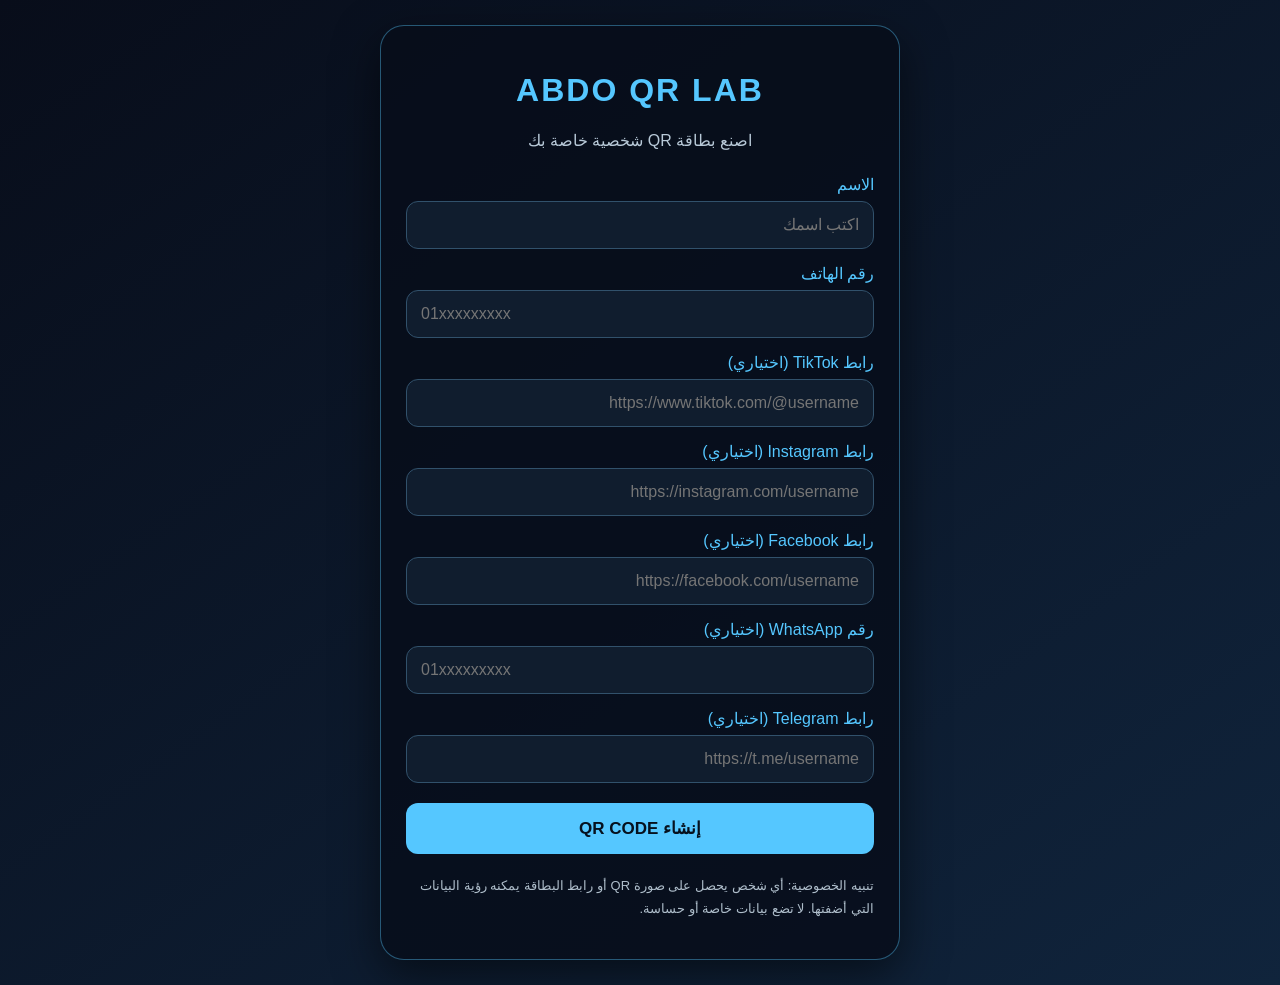
==== sections/apps/abdo-qr-lab/index.html @ d9669ed1 "Add ABDO QR LAB" ====
<!DOCTYPE html>
<html lang="ar" dir="rtl">
<head>
<meta charset="UTF-8">
<meta name="viewport" content="width=device-width, initial-scale=1.0">
<title>ABDO QR LAB</title>
<style>
*{box-sizing:border-box}
body{
 margin:0;padding:25px 15px;min-height:100vh;
 font-family:Arial,sans-serif;color:#fff;
 background:linear-gradient(145deg,#080d1a,#10243c);
}
.container{
 max-width:520px;margin:auto;padding:25px;
 background:rgba(8,13,26,.85);
 border:1px solid rgba(85,199,255,.4);
 border-radius:24px;box-shadow:0 15px 45px #0008;
}
h1{text-align:center;color:#55c7ff;letter-spacing:2px}
.subtitle{text-align:center;color:#b8c9d8;margin-bottom:25px}
label{display:block;margin:15px 0 7px;color:#55c7ff}
input{
 width:100%;padding:14px;border-radius:12px;
 border:1px solid #31516b;background:#101d2e;
 color:white;font-size:16px;outline:none;
}
input:focus{border-color:#55c7ff}
button{
 width:100%;padding:15px;margin-top:20px;
 border:0;border-radius:12px;background:#55c7ff;
 color:#06111e;font-weight:bold;font-size:17px;
}
#result{display:none;text-align:center;margin-top:25px}
#qr{background:white;padding:12px;border-radius:15px;max-width:100%}
.note{font-size:13px;line-height:1.8;color:#aebdca;margin-top:20px}
</style>
</head>
<body>
<div class="container">
<h1>ABDO QR LAB</h1>
<p class="subtitle">اصنع بطاقة QR شخصية خاصة بك</p>

<label>الاسم</label>
<input id="name" maxlength="35" placeholder="اكتب اسمك">

<label>رقم الهاتف</label>
<input id="phone" type="tel" maxlength="20" placeholder="01xxxxxxxxx">

<label>رابط TikTok (اختياري)</label>
<input id="tiktok" placeholder="https://www.tiktok.com/@username">

<label>رابط Instagram (اختياري)</label>
<input id="instagram" placeholder="https://instagram.com/username">

<label>رابط Facebook (اختياري)</label>
<input id="facebook" placeholder="https://facebook.com/username">

<label>رقم WhatsApp (اختياري)</label>
<input id="whatsapp" type="tel" maxlength="20" placeholder="01xxxxxxxxx">

<label>رابط Telegram (اختياري)</label>
<input id="telegram" placeholder="https://t.me/username">

<button onclick="generateQR()">إنشاء QR CODE</button>

<div id="result">
<h2 style="color:#55c7ff">تم إنشاء الكود بنجاح</h2>
<div id="qr"></div>
<button onclick="saveQR()">حفظ صورة QR</button>
<button onclick="copyLink()" style="background:#263d55;color:white">نسخ رابط البطاقة</button>
<p id="status" class="note"></p>
</div>

<p class="note">
تنبيه الخصوصية: أي شخص يحصل على صورة QR أو رابط البطاقة يمكنه رؤية البيانات التي أضفتها.
لا تضع بيانات خاصة أو حساسة.
</p>
</div>

<script src="qrcode.min.js"></script>
<script>
let profileLink="";

function validLink(value){
 if(!value.trim()) return "";
 try{
  const u=new URL(value);
  if(u.protocol==="https:" &&
  ["tiktok.com","www.tiktok.com","instagram.com","www.instagram.com",
   "facebook.com","www.facebook.com","m.facebook.com",
   "t.me","www.t.me"].includes(u.hostname)) return u.href;
 }catch(e){}
 return "";
}

function generateQR(){
 const name=document.getElementById("name").value.trim();
 const phone=document.getElementById("phone").value.trim();
 if(!name){alert("اكتب الاسم الأول");return;}
 if(!phone){alert("اكتب رقم الهاتف");return;}

 const data={
  n:name,p:phone,
  tt:validLink(document.getElementById("tiktok").value),
  ig:validLink(document.getElementById("instagram").value),
  fb:validLink(document.getElementById("facebook").value),
  wa:document.getElementById("whatsapp").value.replace(/\D/g,""),
  tg:validLink(document.getElementById("telegram").value)
 };

 const encoded=btoa(unescape(encodeURIComponent(JSON.stringify(data))))
  .replace(/\+/g,"-").replace(/\//g,"_").replace(/=+$/,"");

 profileLink=new URL("profile.html",location.href).href+"#"+encoded;

 const box=document.getElementById("qr");
 box.innerHTML="";
 document.getElementById("result").style.display="block";

 new QRCode(box,{
  text:profileLink,
  width:260,
  height:260,
  colorDark:"#000000",
  colorLight:"#ffffff",
  correctLevel:QRCode.CorrectLevel.M
 });

 document.getElementById("status").textContent=
  "امسح الكود بكاميرا هاتف لفتح البطاقة الشخصية.";
}

function saveQR(){
 const img=document.querySelector("#qr img");
 if(!img){alert("أنشئ QR الأول");return;}
 const a=document.createElement("a");
 a.download="ABDO-QR.png";
 a.href=img.src;
 a.click();
}

function copyLink(){
 if(!profileLink)return;
 navigator.clipboard.writeText(profileLink)
 .then(()=>alert("تم نسخ الرابط"))
 .catch(()=>alert("المتصفح لم يسمح بالنسخ. استخدم رابط البطاقة من شريط العنوان بعد إنشائها."));
}
</script>
</body>
</html>
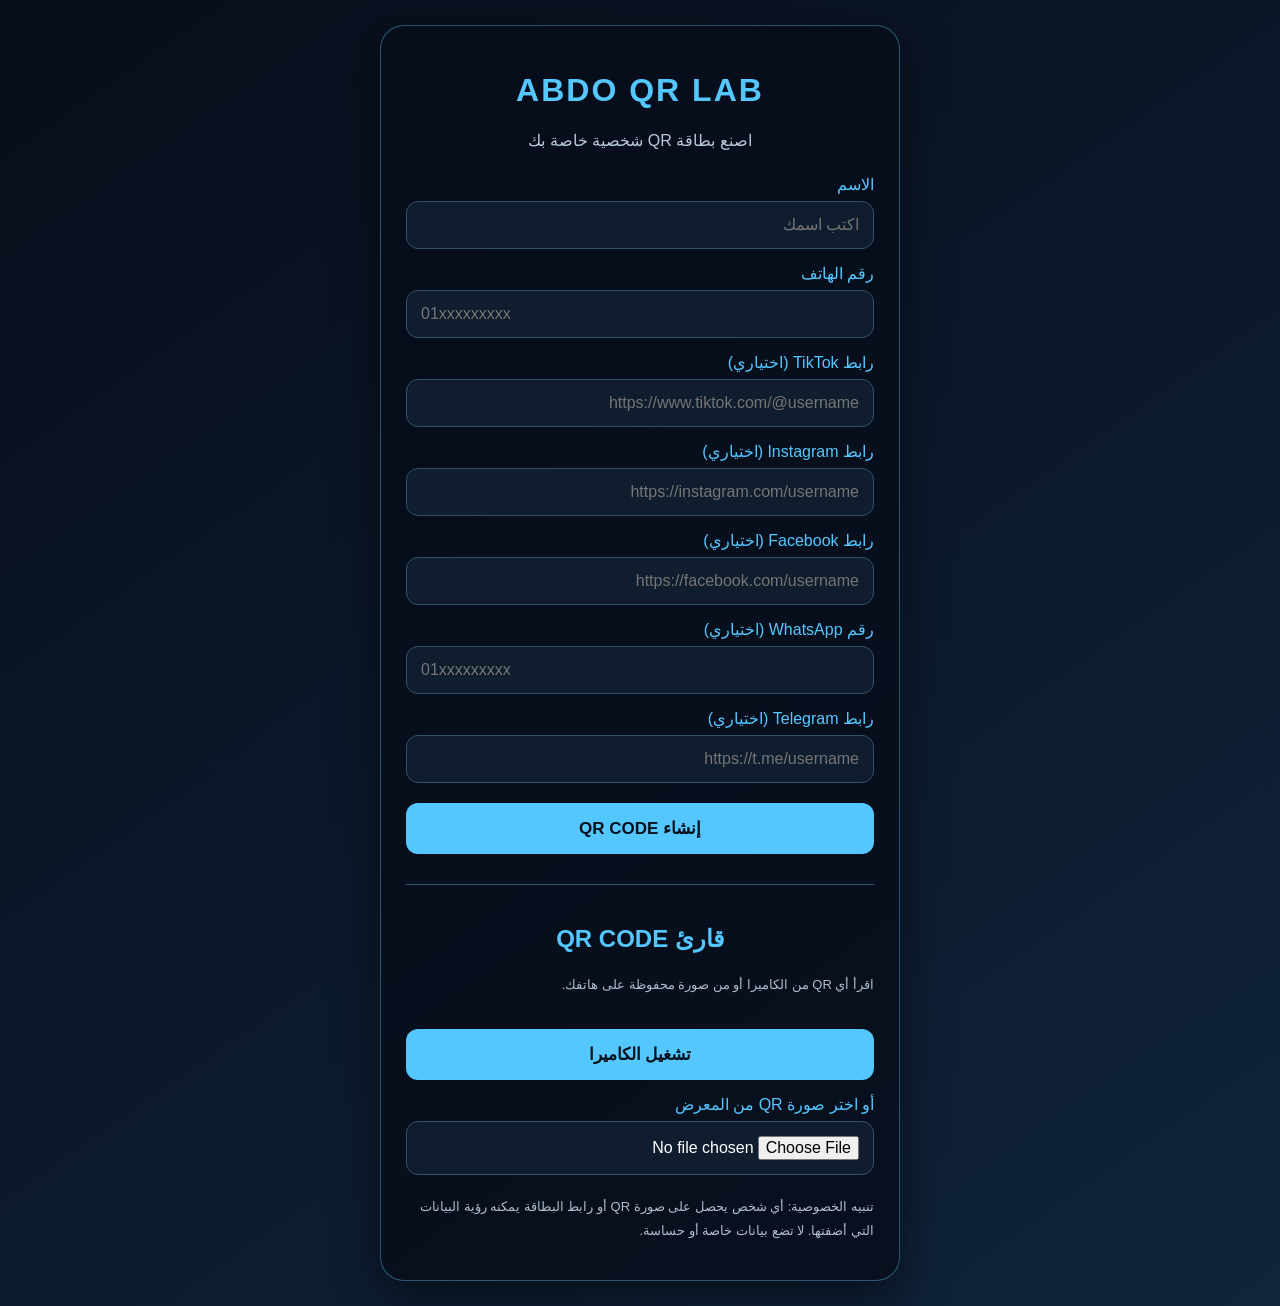
==== commit ec4c52dc: "Upgrade QR reader to display decoded data" ====
--- a/sections/apps/abdo-qr-lab/index.html
+++ b/sections/apps/abdo-qr-lab/index.html
@@ -72,6 +72,24 @@
 <p id="status" class="note"></p>
 </div>
 
+
+<div id="reader" style="margin-top:30px;padding-top:20px;border-top:1px solid #31516b">
+<h2 style="text-align:center;color:#55c7ff">قارئ QR CODE</h2>
+<p class="note">اقرأ أي QR من الكاميرا أو من صورة محفوظة على هاتفك.</p>
+<button onclick="startScanner()">تشغيل الكاميرا</button>
+<label for="qrFile">أو اختر صورة QR من المعرض</label>
+<input id="qrFile" type="file" accept="image/*" onchange="readQRImage(event)">
+<video id="qrVideo" playsinline style="display:none;width:100%;margin-top:15px;border-radius:12px"></video>
+<button id="stopScanner" onclick="stopScanner()" style="display:none;background:#263d55;color:white">إيقاف الكاميرا</button>
+<p id="readerStatus" class="note"></p>
+<div id="readResult" style="display:none;margin-top:15px">
+<label>محتويات QR:</label>
+<div id="qrPretty" style="text-align:right;background:#142b40;padding:15px;border-radius:12px;margin-bottom:12px;line-height:2;overflow-wrap:anywhere"></div>
+<textarea id="qrContent" readonly style="width:100%;min-height:110px;padding:12px;border-radius:12px;background:#101d2e;color:white;border:1px solid #55c7ff;direction:auto"></textarea>
+<button onclick="copyQRContent()">نسخ المحتوى</button>
+</div>
+</div>
+
 <p class="note">
 تنبيه الخصوصية: أي شخص يحصل على صورة QR أو رابط البطاقة يمكنه رؤية البيانات التي أضفتها.
 لا تضع بيانات خاصة أو حساسة.
@@ -79,6 +97,191 @@
 </div>
 
 <script src="qrcode.min.js"></script>
+<script>
+let qrDetector=null, qrStream=null, scanFrame=null;
+
+async function getQRDetector(){
+ if(!("BarcodeDetector" in window)) throw Error("المتصفح لا يدعم قراءة QR المدمجة. جرّب Chrome محدثًا.");
+ const formats=await BarcodeDetector.getSupportedFormats();
+ if(!formats.includes("qr_code")) throw Error("قارئ QR غير مدعوم في هذا المتصفح.");
+ return new BarcodeDetector({formats:["qr_code"]});
+}
+
+function addQRLine(label,value){
+ if(!value)return;
+ const box=document.getElementById("qrPretty");
+ const row=document.createElement("p");
+ const title=document.createElement("strong");
+ const content=document.createElement("span");
+ title.textContent=label+": ";
+ content.textContent=value;
+ row.append(title,content);
+ box.appendChild(row);
+}
+
+function renderQRDetails(value){
+ const box=document.getElementById("qrPretty");
+ box.replaceChildren();
+
+ const showRaw=()=>addQRLine("النص الموجود داخل الرمز",value);
+
+ try{
+  if(value.startsWith("WIFI:")){
+   const part=value.slice(5);
+   const get=k=>{
+    const m=part.match(new RegExp("(?:^|;)"+k+":((?:\\\\\\\\.|[^;])*)"));
+    return m?m[1].replace(/\\\\([;,:\\\\])/g,"$1"):"";
+   };
+   addQRLine("نوع الشبكة",get("T")||"غير محدد");
+   addQRLine("اسم شبكة Wi-Fi",get("S"));
+   addQRLine("كلمة المرور",get("P")||"لا توجد");
+   addQRLine("إخفاء الشبكة",get("H"));
+   return;
+  }
+
+  if(/^BEGIN:VCARD/i.test(value)){
+   const lines=value.replace(/\r/g,"").split("\n");
+   for(const [key,label] of [["FN","الاسم"],["N","الاسم الكامل"],["ORG","الشركة"],["TITLE","الوظيفة"],["TEL","الهاتف"],["EMAIL","البريد الإلكتروني"],["URL","الموقع"],["ADR","العنوان"]]){
+    const found=lines.filter(x=>x.toUpperCase().startsWith(key+";")||x.toUpperCase().startsWith(key+":"));
+    found.forEach(x=>addQRLine(label,x.slice(x.indexOf(":")+1)));
+   }
+   return;
+  }
+
+  if(value.startsWith("MECARD:")){
+   const data=value.slice(7);
+   for(const [key,label] of [["N","الاسم"],["TEL","الهاتف"],["EMAIL","البريد الإلكتروني"],["URL","الموقع"],["ADR","العنوان"]]){
+    const m=data.match(new RegExp("(?:^|;)"+key+":([^;]*)"));
+    if(m)addQRLine(label,m[1]);
+   }
+   return;
+  }
+
+  if(/^https?:\/\//i.test(value)){
+   const url=new URL(value);
+   addQRLine("نوع البيانات","رابط موقع إلكتروني");
+   addQRLine("الموقع",url.hostname);
+   addQRLine("الرابط",value);
+
+   if(url.pathname.endsWith("/profile.html")&&url.hash.length>1){
+    try{
+     let b64=url.hash.slice(1).replace(/-/g,"+").replace(/_/g,"/");
+     b64+="=".repeat((4-b64.length%4)%4);
+     const decoded=decodeURIComponent(Array.from(atob(b64),c=>"%"+c.charCodeAt(0).toString(16).padStart(2,"0")).join(""));
+     const data=JSON.parse(decoded);
+     if(data&&data.n){
+      box.replaceChildren();
+      addQRLine("نوع البيانات","بطاقة تعريف ABDO");
+      addQRLine("الاسم",data.n);
+      addQRLine("رقم الهاتف",data.p);
+      addQRLine("TikTok",data.tt);
+      addQRLine("Instagram",data.ig);
+      addQRLine("Facebook",data.fb);
+      addQRLine("WhatsApp",data.wa);
+      addQRLine("Telegram",data.tg);
+      return;
+     }
+    }catch(e){}
+   }
+   return;
+  }
+
+  if(/^mailto:/i.test(value)){
+   addQRLine("نوع البيانات","بريد إلكتروني");
+   addQRLine("العنوان",value.slice(7).split("?")[0]);
+   return;
+  }
+
+  if(/^tel:/i.test(value)){
+   addQRLine("نوع البيانات","رقم هاتف");
+   addQRLine("رقم الهاتف",value.slice(4));
+   return;
+  }
+
+  if(/^(sms|smsto):/i.test(value)){
+   addQRLine("نوع البيانات","رسالة SMS");
+   addQRLine("البيانات",value);
+   return;
+  }
+
+  if(/^geo:/i.test(value)){
+   addQRLine("نوع البيانات","موقع جغرافي");
+   addQRLine("الإحداثيات",value.slice(4));
+   return;
+  }
+
+  addQRLine("نوع البيانات","نص أو بيانات عامة");
+  showRaw();
+ }catch(e){
+  showRaw();
+ }
+}
+
+function showQRResult(value){
+ document.getElementById("qrContent").value=value;
+ renderQRDetails(value);
+ document.getElementById("readResult").style.display="block";
+ document.getElementById("readerStatus").textContent="تمت قراءة QR بنجاح.";
+ stopScanner();
+}
+
+async function startScanner(){
+ try{
+  qrDetector=await getQRDetector();
+  qrStream=await navigator.mediaDevices.getUserMedia({video:{facingMode:{ideal:"environment"}},audio:false});
+  const video=document.getElementById("qrVideo");
+  video.srcObject=qrStream;
+  video.style.display="block";
+  document.getElementById("stopScanner").style.display="block";
+  await video.play();
+  document.getElementById("readerStatus").textContent="وجّه الكاميرا نحو رمز QR.";
+  const scan=async()=>{
+   if(!qrStream)return;
+   try{
+    const codes=await qrDetector.detect(video);
+    if(codes.length){showQRResult(codes[0].rawValue);return;}
+   }catch(e){}
+   scanFrame=requestAnimationFrame(scan);
+  };
+  scan();
+ }catch(e){
+  document.getElementById("readerStatus").textContent="تعذر تشغيل القارئ: "+e.message;
+  stopScanner();
+ }
+}
+
+function stopScanner(){
+ if(scanFrame)cancelAnimationFrame(scanFrame);
+ scanFrame=null;
+ if(qrStream){qrStream.getTracks().forEach(t=>t.stop());qrStream=null;}
+ const video=document.getElementById("qrVideo");
+ video.pause();video.srcObject=null;video.style.display="none";
+ document.getElementById("stopScanner").style.display="none";
+}
+
+async function readQRImage(event){
+ const file=event.target.files[0];
+ if(!file)return;
+ try{
+  qrDetector=await getQRDetector();
+  const bitmap=await createImageBitmap(file);
+  const codes=await qrDetector.detect(bitmap);
+  bitmap.close();
+  if(codes.length)showQRResult(codes[0].rawValue);
+  else document.getElementById("readerStatus").textContent="لم يتم العثور على QR في الصورة.";
+ }catch(e){
+  document.getElementById("readerStatus").textContent="تعذر قراءة الصورة: "+e.message;
+ }
+ event.target.value="";
+}
+
+async function copyQRContent(){
+ const value=document.getElementById("qrContent").value;
+ try{await navigator.clipboard.writeText(value);alert("تم نسخ المحتوى.");}
+ catch(e){alert("تعذر النسخ من المتصفح.");}
+}
+
+</script>
 <script>
 let profileLink="";
 
